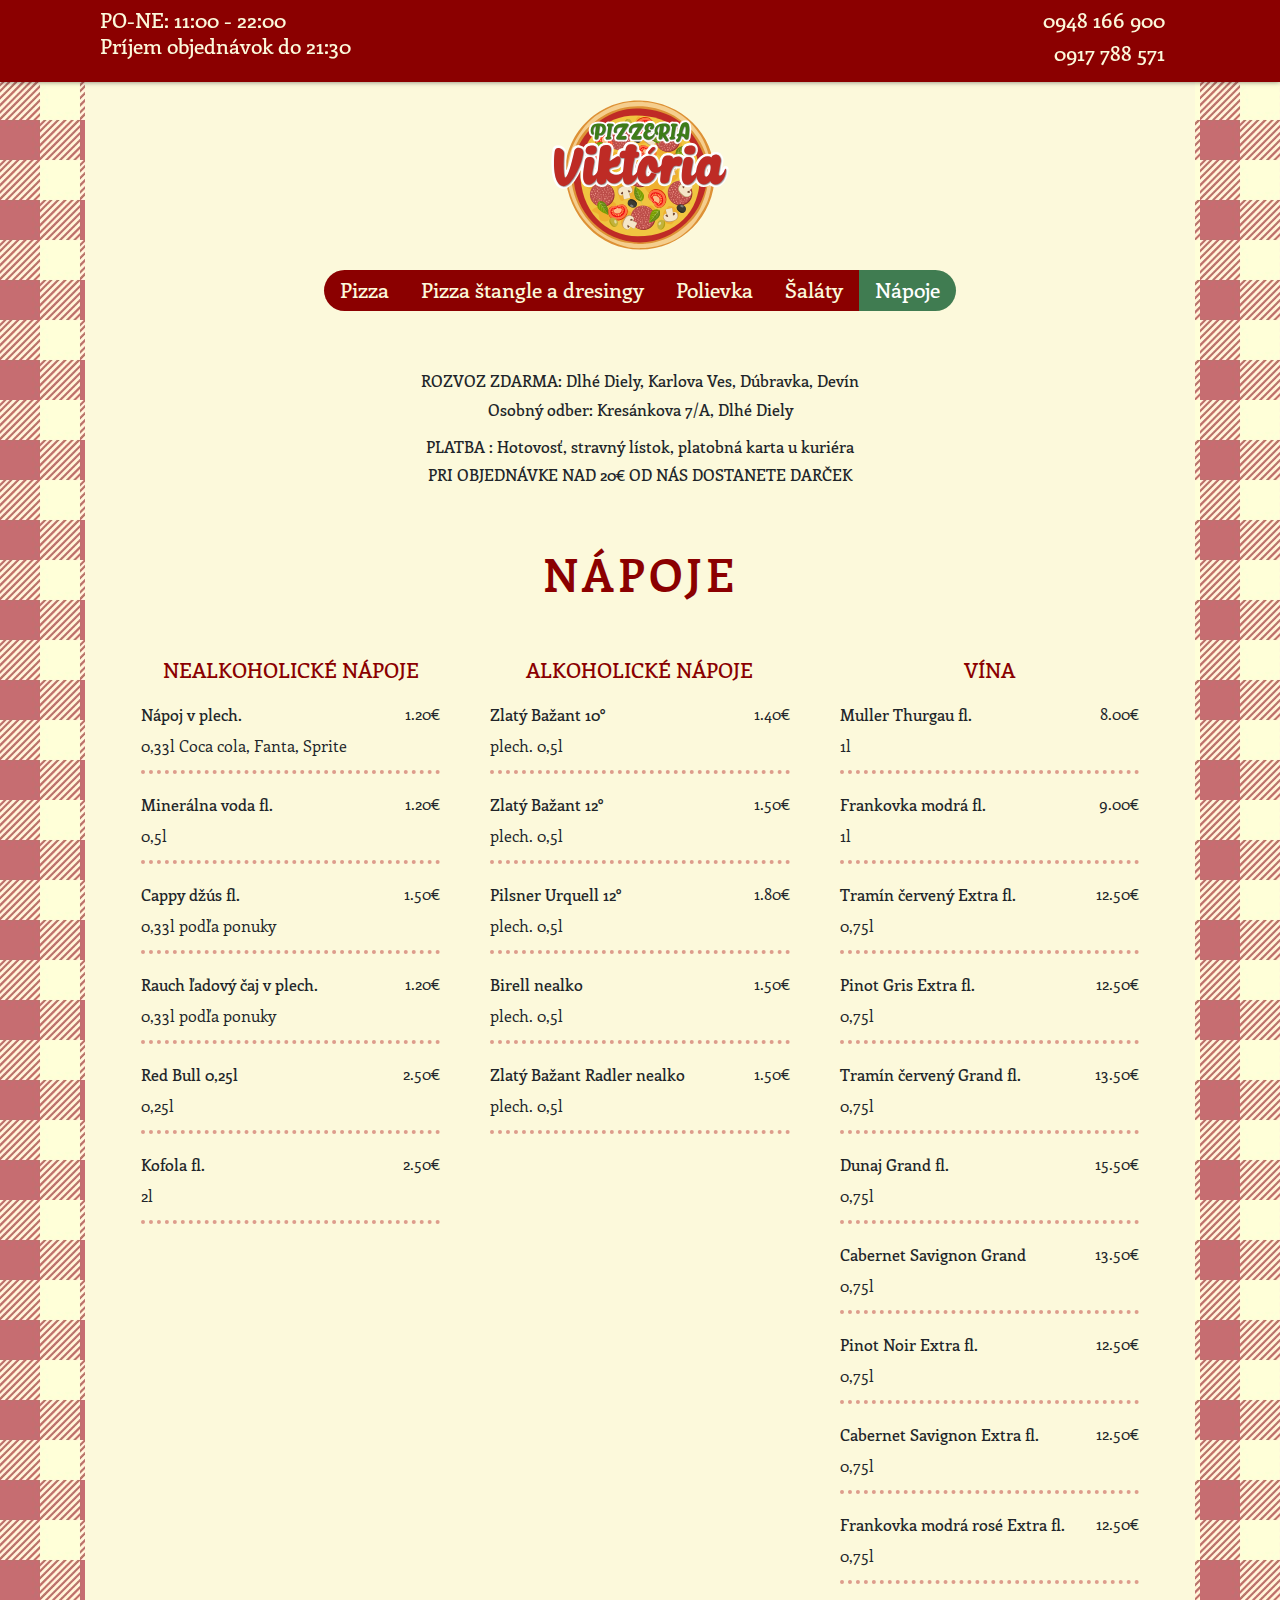
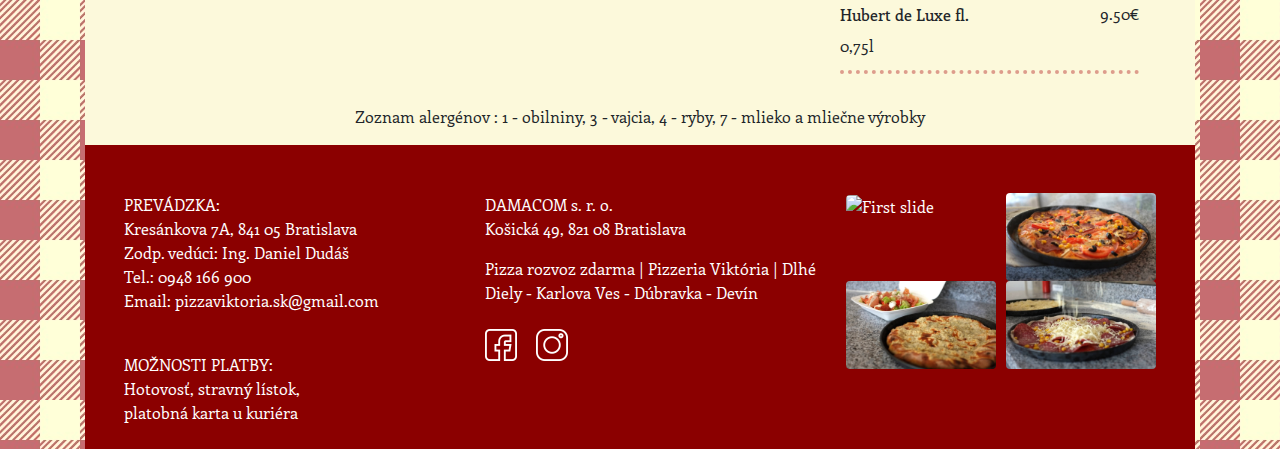
==== napoje.html @ b86b75fc "Uprava obsahu - mail 20.nov" ====
<!DOCTYPE html>
<html lang="sk">

<head>
    <!-- Google Tag Manager -->
    <script>(function (w, d, s, l, i) {
            w[l] = w[l] || []; w[l].push({
                'gtm.start':
                    new Date().getTime(), event: 'gtm.js'
            }); var f = d.getElementsByTagName(s)[0],
                j = d.createElement(s), dl = l != 'dataLayer' ? '&l=' + l : ''; j.async = true; j.src =
                    'https://www.googletagmanager.com/gtm.js?id=' + i + dl; f.parentNode.insertBefore(j, f);
        })(window, document, 'script', 'dataLayer', 'GTM-PQB642Q');</script>
    <!-- End Google Tag Manager -->
    <meta charset="utf-8">
    <meta name="viewport" content="width=device-width, initial-scale=1.0">
    <link rel="shortcut icon" href="img/logo.svg" type="image/png">
    <link rel="apple-touch-icon" href="img/logo.svg" type="image/png">
    <!--SEO-->
    <title>Pizza Viktória | Karlova Ves - donáška | Nápoje</title>
    <meta name="description"
        content="Nová pizzeria na Dlhých dieloch - ponúkame taliansku pizzu, pizza štangle, šaláty, polievky a nápoje na donáška zadarmo Dlhé diely, Karlova Ves, Dúbravka, Devín ">
    <link rel="canonical" href="https://www.pizzaviktoria.sk">
    <!--Meta og-->
    <meta property="og:title" content="Pizza Viktória | Karlova Ves - donáška | Pizza">
    <meta property="og:description"
        content="Nová pizzeria na Dlhých dieloch - ponúkame taliansku pizzu, pizza štangle, šaláty, polievky a nápoje na donáška zadarmo Dlhé diely, Karlova Ves, Dúbravka, Devín ">
    <meta property="og:url" content="https://www.pizzaviktoria.sk">
    <meta property="og:site_name" content="Pizzeria Viktoria">
    <meta property="og:type" content="website">
    <meta name="google-site-verification" content="74Tq7AH_2-wcPOFtsj3N2cmkaJnXQyKGH0ujTbYMblY">
    <!--Links-->
    <link rel="stylesheet" href="css/main.css">
    <link rel="stylesheet" href="css/custom.css">
    <link rel="stylesheet" href="css/grid.css">
    <link href="https://fonts.googleapis.com/css2?family=Enriqueta:wght@400;500;600;700&display=swap" rel="stylesheet">
</head>

<body>
    <!-- Google Tag Manager (noscript) -->
    <noscript><iframe src="https://www.googletagmanager.com/ns.html?id=GTM-PQB642Q" height="0" width="0"
            style="display:none;visibility:hidden"></iframe></noscript>
    <!-- End Google Tag Manager (noscript) -->
    <header class="navbar fixed-top navbar-expand-lg navbar-dark bg-primary">
        <div class="container-md">
            <div class="row w-100 justify-content-center">
                <div class="d-lg-none col-3 col-md-2">
                    <a class="" href="#">
                        <img src="img/logo.svg" width="70" height="70" alt="" loading="lazy">
                    </a>
                </div>
                <div class="pr-0 col-7 col-md-8 col-lg-12">
                    <div class="row">
                        <div class="col-12 col-lg-6">
                            <span class="navbar-txt h3 text-light">PO-NE: 11:00 - 22:00 <br>Príjem objednávok do
                                21:30</span>
                        </div>
                        <div class="col-12 col-lg-6">
                            <div class="row no-gutters">
                                <a href="tel:421948166900" class="navbar-txt text-light h3 ml-lg-auto">0948 166 900</a>
                                <div class="w-100 d-none d-lg-block"></div>
                                <span class="d-lg-none text-light">&nbsp;-&nbsp;</span>
                                <a href="tel:421917788571" class="navbar-txt text-light h3 ml-lg-auto">0917 788 571</a>
                            </div>
                        </div>
                    </div>
                </div>
                <div class="col-2 col-md-2">
                    <button class="navbar-dark navbar-toggler" type="button" data-toggle="collapse"
                        data-target="#navbarTogglerDemo02" aria-controls="navbarTogglerDemo02" aria-expanded="false"
                        aria-label="Toggle navigation">
                        <span class="navbar-toggler-icon"></span>
                    </button>
                </div>
                <div class="collapse navbar-lg-collapse" id="navbarTogglerDemo02">
                    <a class=" h2 nav-link" href="index.html">Pizza</a>
                    <a class=" h2 nav-link" href="pizza-stangle.html">Pizza štangle a dresingy</a>
                    <a class=" h2 nav-link" href="polievky.html">Polievka</a>
                    <a class=" h2 nav-link" href="salaty.html">Šaláty</a>
                    <a class=" h2 nav-link active" href="napoje.html">Nápoje</a>
                </div>
            </div>
        </div>
    </header>
    <!--<div id="btn-akcia" class="row fixed-top">
        <button type="button" class="btn btn-primary" onclick="$('.alert').show()">AKCIA - nápoj zdarma !!</button>
    </div>
    <div id="akcia" class="alert alert-dark alert-dismissible fade show fixed-top col-lg-4 mx-auto text-center"
        role="alert" style="display: none;">
        <h4 class="alert-heading">!!! AKCIA !!!</h4>
        <button type="button" class="close" data-hide="alert" aria-label="Close">
            <span aria-hidden="true">&times;</span>
        </button>
        <p>Objednaj si u nás v čase od 11:00 do 15:00 a získaj 0,33 l nápoj úplne z a d a r m o !!!</p>
        <hr>
        <p class="mb-0">1x pizza = 0,33 l nápoj zadarmo<br>
            1x šalát = 0,33 l nápoj zadarmo<br>
            1x polievka + 1x pizza štangle = 0,33 l nápoj zadarmo
        </p>
    </div>-->
    <div class="container-sm bg-light ">
        <div class="row justify-content-center d-none d-lg-block">
            <a href="index.html">
                <img src="img/logo.svg" width="190" class="rounded mx-auto d-block" alt="...">
            </a>
        </div>
        <nav>
            <div class="row justify-content-center d-none d-lg-block">
                <ul class="nav justify-content-center nav-pills">
                    <li class="nav-item">
                        <a class=" h3 nav-link rounded-left" href="index.html">Pizza</a>
                    </li>
                    <li class="nav-item">
                        <a class=" h3 nav-link rounded-0" href="pizza-stangle.html">Pizza štangle a dresingy</a>
                    </li>
                    <li class="nav-item">
                        <a class=" h3 nav-link rounded-0" href="polievky.html">Polievka</a>
                    </li>
                    <li class="nav-item">
                        <a class=" h3 nav-link rounded-0" href="salaty.html">Šaláty</a>
                    </li>
                    <li class="nav-item">
                        <a class=" h3 nav-link rounded-right active" href="napoje.html">Nápoje</a>
                    </li>
                </ul>
            </div>
        </nav>
        <div class="row justify-content-center pt-5">
            <div class="text-center">
                <p class="h6">
                    ROZVOZ ZDARMA: Dlhé Diely, Karlova Ves, Dúbravka, Devín </br> Osobný odber: Kresánkova 7/A, Dlhé
                    Diely
                </p>
                <p class="h6">PLATBA : Hotovosť, stravný lístok, platobná karta u kuriéra </br>PRI OBJEDNÁVKE NAD 20€ OD
                    NÁS DOSTANETE DARČEK</p>
            </div>
        </div>
        <div class="row justify-content-center pt-5">
            <h1 class="text-center text-dark text-uppercase">Nápoje</h1>
        </div>
        <div class="row mx-3">
            <div class="col-lg-4 mt-5">
                <h3 class="text-center text-dark text-uppercase">Nealkoholické nápoje</h3>
                <div id="gridNealko" class="align-content-around">
                    <!--parsovane data -->
                </div>
            </div>
            <div class="col-lg-4 mt-5">
                <h3 class="text-center text-dark text-uppercase">Alkoholické nápoje</h3>
                <div id="gridAlko" class="align-content-around">
                    <!--parsovane data -->
                </div>
            </div>
            <div class="col-lg-4 mt-5">
                <h3 class="text-center text-dark text-uppercase">Vína</h3>
                <div id="gridVino" class="align-content-around">
                    <!--parsovane data -->
                </div>
            </div>
        </div>
        <article class="row justify-content-center mt-4">
            <p class="text-center">Zoznam alergénov : 1 - obilniny, 3 - vajcia, 4 - ryby, 7 - mlieko a mliečne výrobky
            </p>
        </article>
        <footer>
            <div class="row bg-dark text-white p-4">
                <div class="col-sm-12 col-md-6 col-lg pt-4">
                    <address>
                        PREVÁDZKA:<br>
                        Kresánkova 7A, 841 05 Bratislava<br>
                        Zodp. vedúci: Ing. Daniel Dudáš<br>
                        <a href="tel:+421948166900">Tel.: 0948 166 900</a><br>
                        Email: pizzaviktoria.sk@gmail.com<br><br>
                    </address>
                    MOŽNOSTI PLATBY:<br>
                    Hotovosť, stravný lístok,<br>
                    platobná karta u kuriéra<br>
                </div>
                <div id="adresa" class="col-sm-12 col-md-6 col-lg pt-4">
                    <address>
                        DAMACOM s. r. o.<br>
                        Košická 49, 821 08 Bratislava
                    </address>
                    <div>Pizza rozvoz zdarma | Pizzeria Viktória | Dlhé Diely - Karlova Ves - Dúbravka - Devín</div>
                    <br>
                    <div>
                        <a class="socialicon"
                            href="https://www.facebook.com/Pizzeria-Vikt%C3%B3ria-Kres%C3%A1nkova-106504931044332"
                            target="_blank"><img src="img/facebook.png" alt="" width="32" height="32"
                                title="Facebook link"></a>
                        <a class="socialicon"
                            href="https://www.instagram.com/pizzeria_viktoria/"
                            target="_blank"><img src="img/instagram.png" alt="" width="32" height="32"
                                title="Instagram link"></a>
                    </div>
                </div>
                <div id="ft-gallery" class="col-sm-12 col-md-auto col-lg mt-md-4">
                    <div class="d-flex flex-row justify-content-between flex-wrap" id="gallery" data-toggle="modal"
                        data-target="#galleryModal">
                        <div class="">
                            <img class="ft-gallery rounded" src="img/Auta-rozvoz-1.jpg" alt="First slide"
                                data-target="#carouselContent" data-slide-to="0">
                        </div>
                        <div class="">
                            <img class="ft-gallery rounded" src="img/Galeria-Pizza-1.jpg" alt="First slide"
                                data-target="#carouselContent" data-slide-to="0">
                        </div>
                        <div class="">
                            <img class="ft-gallery rounded" src="img/Galeria-Salad-2.jpg" alt="First slide"
                                data-target="#carouselContent" data-slide-to="0">
                        </div>
                        <div class="">
                            <img class="ft-gallery rounded" src="img/Galeria-Pizza-3.jpg" alt="First slide"
                                data-target="#carouselContent" data-slide-to="0">
                        </div>
                    </div>
                </div>
        </footer>
    </div>

    <!-- Modal -->
    <div class="modal fade" id="galleryModal" tabindex="-1" role="dialog" aria-labelledby="exampleModalCenterTitle"
        aria-hidden="true">
        <div class="modal-dialog modal-dialog-centered modal-lg" role="document">
            <div class="modal-content">
                <div class="modal-header">
                    <h5 class="modal-title" id="exampleModalLongTitle">Galéria</h5>
                    <button type="button" class="close" data-dismiss="modal" aria-label="Close">
                        <span aria-hidden="true">&times;</span>
                    </button>
                </div>
                <div class="modal-body">
                    <!-- Modal content-->
                    <div id="carouselContent" class="carousel slide" data-ride="carousel">
                        <div id="galleryItems" class="carousel-inner">
                            <!--parsovanie obrazkov pre galeriu-->
                        </div>
                        <a class="carousel-control-prev" href="#carouselContent" role="button" data-slide="prev">
                            <span class="carousel-control-prev-icon" aria-hidden="true"></span>
                            <span class="sr-only">Previous</span>
                        </a>
                        <a class="carousel-control-next" href="#carouselContent" role="button" data-slide="next">
                            <span class="carousel-control-next-icon" aria-hidden="true"></span>
                            <span class="sr-only">Next</span>
                        </a>
                    </div>
                </div>
            </div>
        </div>
    </div>
    </div>
    </div>

    <!-- Optional JavaScript -->



    <!-- jQuery first, then Popper.js, then Bootstrap JS -->
    <script src="https://code.jquery.com/jquery-3.5.1.slim.min.js"
        integrity="sha384-DfXdz2htPH0lsSSs5nCTpuj/zy4C+OGpamoFVy38MVBnE+IbbVYUew+OrCXaRkfj"
        crossorigin="anonymous"></script>
    <script src="https://cdn.jsdelivr.net/npm/popper.js@1.16.0/dist/umd/popper.min.js"
        integrity="sha384-Q6E9RHvbIyZFJoft+2mJbHaEWldlvI9IOYy5n3zV9zzTtmI3UksdQRVvoxMfooAo"
        crossorigin="anonymous"></script>
    <script src="https://stackpath.bootstrapcdn.com/bootstrap/4.5.0/js/bootstrap.min.js"
        integrity="sha384-OgVRvuATP1z7JjHLkuOU7Xw704+h835Lr+6QL9UvYjZE3Ipu6Tp75j7Bh/kR0JKI"
        crossorigin="anonymous"></script>

    <script>
        const galleryData = [
            {
                "title": "Autá pizza rozvozcov",
                "popis": "Autá pre rozvoz pizze, šalátov a pizza štanglí v Devíne a Dúbravke",
                "name": "Auta-rozvoz-1.jpg",
                "poradie": 1
            },
            {
                "title": "2 autá našich rozvozcov",
                "popis": "Autá našich dvoch rozvozcov pre rozvoz pizze do 45 minút",
                "name": "Auta-rozvoz-2.jpg",
                "poradie": 2
            },
            {
                "title": "Pizza Salami priamo z pece",
                "popis": "Pizza pečená z kvalitných a čerstvých surovín na rozvoz v Karlovej Vsi a Devíne",
                "name": "Galeria-Pizza-1.jpg",
                "poradie": 3
            },
            {
                "title": "Pizza Salami pripravená na rozvoz",
                "popis": "Pizza Salami práve upečená a pripravená na rozvoz na Dlhé Diely a Devín",
                "name": "Galeria-Pizza-2.jpg",
                "poradie": 4
            },
            {
                "title": "Pizza Salami",
                "popis": "Príprava pizze na rozvoz v Devíne od Pizzeria Viktória",
                "name": "Galeria-Pizza-3.jpg",
                "poradie": 5
            },
            {
                "title": "Pizza Gazdovská na rozvoz",
                "popis": "pizza na rozvoz aj Dúbravka od Pizzeria Viktória",
                "name": "Galeria-Pizza-4.jpg",
                "poradie": 6
            },
            {
                "title": "Šalát De Luxe",
                "popis": "šalát a pizza Štangle na rozvoz Dlhé diely od Pizzeria Viktória",
                "name": "Galeria-Salad-1.jpg",
                "poradie": 7
            },
            {
                "title": "Šalát z čerstvých surovín a pizza štangle",
                "popis": "šalát a pizza štangle na rozvoz Dúbravka od Pizzeria Viktória",
                "name": "Galeria-Salad-2.jpg",
                "poradie": 8
            },
            {
                "title": "Šalát s proscuitom",
                "popis": "Šaláty a pizza na rozvoz na Dlhých dieloch",
                "name": "Galeria-Salad-3.jpg",
                "poradie": 9
            }, {
                "title": "Pizza Viktoria Vyklad",
                "popis": "Prezentacia značky Pizzeria Viktoria",
                "name": "Pizza Viktoria Vyklad.jpg",
                "poradie": 10
            }
        ];


        const menuData = [
            {
                "kategoria": "Nealkoholický nápoj",
                "title": "Nápoj v plech. ",
                "popis": "0,33l Coca cola, Fanta, Sprite",
                "alergen": "",
                "poradie": 70,
                "cena": "1.2",
                "euro": "1,20 €"
            },
            {
                "kategoria": "Nealkoholický nápoj",
                "title": "Minerálna voda fl.",
                "popis": "0,5l",
                "alergen": "",
                "poradie": 71,
                "cena": "1.2",
                "euro": "1,20 €"
            },
            {
                "kategoria": "Nealkoholický nápoj",
                "title": "Cappy džús fl.",
                "popis": "0,33l podľa ponuky",
                "alergen": "",
                "poradie": 72,
                "cena": "1.5",
                "euro": "1,50 €"
            },
            {
                "kategoria": "Nealkoholický nápoj",
                "title": "Rauch ľadový čaj v plech.",
                "popis": "0,33l podľa ponuky ",
                "alergen": "",
                "poradie": 73,
                "cena": "1.2",
                "euro": "1,20 €"
            },
            {
                "kategoria": "Nealkoholický nápoj",
                "title": "Red Bull 0,25l",
                "popis": " 0,25l",
                "alergen": "",
                "poradie": 74,
                "cena": "2.5",
                "euro": "2,50 €"
            },
            {
                "kategoria": "Nealkoholický nápoj",
                "title": "Kofola fl.",
                "popis": " 2l",
                "alergen": "",
                "poradie": 75,
                "cena": "2.5",
                "euro": "2,50 €"
            },
            {
                "kategoria": "Alkoholický nápoj",
                "title": "Zlatý Bažant 10°",
                "popis": " plech. 0,5l",
                "alergen": "",
                "poradie": 75,
                "cena": "1.4",
                "euro": "1,40 €"
            },
            {
                "kategoria": "Alkoholický nápoj",
                "title": "Zlatý Bažant 12°",
                "popis": " plech. 0,5l",
                "alergen": "",
                "poradie": 76,
                "cena": "1.5",
                "euro": "1,50 €"
            },
            {
                "kategoria": "Alkoholický nápoj",
                "title": "Pilsner Urquell 12°",
                "popis": " plech. 0,5l",
                "alergen": "",
                "poradie": 77,
                "cena": "1.8",
                "euro": "1,80 €"
            },
            {
                "kategoria": "Alkoholický nápoj",
                "title": "Birell nealko",
                "popis": " plech. 0,5l",
                "alergen": "",
                "poradie": 78,
                "cena": "1.5",
                "euro": "1,50 €"
            },
            {
                "kategoria": "Alkoholický nápoj",
                "title": "Zlatý Bažant Radler nealko",
                "popis": " plech. 0,5l",
                "alergen": "",
                "poradie": 79,
                "cena": "1.5",
                "euro": "1,50 €"
            },
            {
                "kategoria": "Víno",
                "title": "Muller Thurgau fl.",
                "popis": "1l",
                "alergen": "",
                "poradie": 80,
                "cena": "8.0",
                "euro": "8,00 €"
            },
            {
                "kategoria": "Víno",
                "title": "Frankovka modrá fl.",
                "popis": "1l",
                "alergen": "",
                "poradie": 81,
                "cena": "9.0",
                "euro": "9,00 €"
            },
            {
                "kategoria": "Víno",
                "title": "Tramín červený Extra fl.",
                "popis": "0,75l",
                "alergen": "",
                "poradie": 82,
                "cena": "12.5",
                "euro": "12,50 €"
            },
            {
                "kategoria": "Víno",
                "title": "Pinot Gris Extra fl.",
                "popis": "0,75l",
                "alergen": "",
                "poradie": 83,
                "cena": "12.5",
                "euro": "12,50 €"
            },
            {
                "kategoria": "Víno",
                "title": "Tramín červený Grand fl.",
                "popis": "0,75l",
                "alergen": "",
                "poradie": 84,
                "cena": "13.5",
                "euro": "13,50 €"
            },
            {
                "kategoria": "Víno",
                "title": "Dunaj Grand fl.",
                "popis": "0,75l",
                "alergen": "",
                "poradie": 85,
                "cena": "15.5",
                "euro": "15,50 €"
            },
            {
                "kategoria": "Víno",
                "title": "Cabernet Savignon Grand",
                "popis": "0,75l",
                "alergen": "",
                "poradie": 86,
                "cena": "13.5",
                "euro": "13,50 €"
            },
            {
                "kategoria": "Víno",
                "title": "Pinot Noir Extra fl.",
                "popis": "0,75l",
                "alergen": "",
                "poradie": 87,
                "cena": "12.5",
                "euro": "12,50 €"
            },
            {
                "kategoria": "Víno",
                "title": "Cabernet Savignon Extra fl.",
                "popis": "0,75l",
                "alergen": "",
                "poradie": 88,
                "cena": "12.5",
                "euro": "12,50 €"
            },
            {
                "kategoria": "Víno",
                "title": "Frankovka modrá rosé Extra fl.",
                "popis": "0,75l",
                "alergen": "",
                "poradie": 89,
                "cena": "12.5",
                "euro": "12,50 €"
            },
            {
                "kategoria": "Víno",
                "title": "Hubert de Luxe fl.",
                "popis": "0,75l",
                "alergen": "",
                "poradie": 90,
                "cena": "9.5",
                "euro": "9,50 €"
            }];

        function menuTemplate2(menuitem) {
            let menutype = menuitem.kategoria;
            if (menutype == 'Nealkoholický nápoj') {
                return `
                    <div class="grid-item-napoj" data-order="${menuitem.poradie}">
                            <div class="product-menu text-body">
                                <div class="product-menu-top">
                                    <div class="product-menu-title">
                                        <h3 class="h6">${menuitem.title}</h3>
                                    </div>
                                    <div class="product-menu-price">
                                        <p>${menuitem.cena}0€</p>
                                    </div>
                                </div>
                                <p class="product-menu-ingredience">${menuitem.popis}</p>
                                <div class="hr-dot">
                                    <div class="hr-top"></div>
                                    <div class="hr-custom-2"></div>
                                </div>
                            </div>
                            </div>
                        </div>
                `
            } else {
                return ''
            }
        }

        function menuTemplate2a(menuitem) {
            let menutype = menuitem.kategoria;
            if (menutype == 'Alkoholický nápoj') {
                return `
                    <div class="grid-item-napoj" data-order="${menuitem.poradie}">
                            <div class="product-menu text-body">
                                <div class="product-menu-top">
                                    <div class="product-menu-title">
                                        <h3 class="h6">${menuitem.title}</h3>
                                    </div>
                                    <div class="product-menu-price">
                                        <p>${menuitem.cena}0€</p>
                                    </div>
                                </div>
                                <p class="product-menu-ingredience">${menuitem.popis}</p>
                                <div class="hr-dot">
                                    <div class="hr-top"></div>
                                    <div class="hr-custom-2"></div>
                                </div>
                            </div>
                            </div>
                        </div>
                `
            } else {
                return ''
            }
        }

        function menuTemplate2b(menuitem) {
            let menutype = menuitem.kategoria;
            if (menutype == 'Víno') {
                return `
                    <div class="grid-item-napoj" data-order="${menuitem.poradie}">
                            <div class="product-menu text-body">
                                <div class="product-menu-top">
                                    <div class="product-menu-title">
                                        <h3 class="h6">${menuitem.title}</h3>
                                    </div>
                                    <div class="product-menu-price">
                                        <p>${menuitem.cena}0€</p>
                                    </div>
                                </div>
                                <p class="product-menu-ingredience">${menuitem.popis}</p>
                                <div class="hr-dot">
                                    <div class="hr-top"></div>
                                    <div class="hr-custom-2"></div>
                                </div>
                            </div>
                            </div>
                        </div>
                `
            } else {
                return ''
            }
        }

        function menuTemplate3(galleryitem) {
            let itemposition = galleryitem.poradie;
            if (itemposition == 1) {
                return `
            <div class="carousel-item active">
            <img class="d-block w-100" src="img/${galleryitem.name}" alt="${galleryitem.title}">
            </div>
                `
            }
            else {
                return `
            <div class="carousel-item">
            <img class="d-block w-100" src="img/${galleryitem.name}" alt="${galleryitem.title}">
            </div>
                `
            }
        }

        document.getElementById("gridNealko").innerHTML = `
        ${menuData.map(menuTemplate2).join('')}
        `
        document.getElementById("gridAlko").innerHTML = `
        ${menuData.map(menuTemplate2a).join('')}
        `
        document.getElementById("gridVino").innerHTML = `
        ${menuData.map(menuTemplate2b).join('')}
        `
        document.getElementById("galleryItems").innerHTML = `
        ${galleryData.map(menuTemplate3).join('')}
        `
    </script>

    <script>
        $(function () {
            $("[data-hide]").on("click", function () {
                $("." + $(this).attr("data-hide")).hide();

            });

        });
    </script>


</body>

</html>
---- css/custom.css ----
/* Variables */
:root {
    --dark-col: #8B0000;
    --light-col: #FCF9DB;
    --active-col: #407C51;
    --hoover-col: #BA3030;
    --dark-text: #000000;
    --light-text: #FCF9DB;
}

/* Main */
body {
background-image: url("../img/bg-img.jpg");
background-color:rgba(252, 249, 219, 1);
padding-top: 80px;
}

h1 {
    font-weight: 600;
    letter-spacing: 4px;
}

.h6 {
    line-height: 1.8;
    }


/* Nav */
.nav-link {
    background-color: var(--dark-col);
    color: var(--light-text);
}

.nav-pills .nav-link {
    border-radius: initial;
}

.nav-pills .nav-link.active, .nav-pills .show>.nav-link {
    background-color: var(--active-col);
}

a:hover {
    background-color: var(--hoover-col);
    color: var(--light-text);
}

.rounded-left {
    border-top-left-radius: 1.5rem!important;
    border-bottom-left-radius: 1.5rem!important;
}

.rounded-right {
    border-top-right-radius: 1.5rem!important;
    border-bottom-right-radius: 1.5rem!important;
}

.navbar {
    background-color: rgba(139, 0, 0, 1);
    border-top: 0px solid rgba(0, 0, 0, 1);
    border-bottom: 0px solid rgba(0, 0, 0, 1);
    box-shadow: 0px 0px 5px 0px rgba(0, 0, 0, 0.5)
}

a.h2.nav-link.active{
    background-color: var(--active-col);
}

.navbar-dark .navbar-toggler-icon {
    background-image: url("data:image/svg+xml,%3csvg xmlns='http://www.w3.org/2000/svg' width='30' height='30' viewBox='0 0 30 30'%3e%3cpath stroke='rgba%28255, 255, 255, 0.8%29' stroke-linecap='round' stroke-miterlimit='10' stroke-width='2' d='M4 7h22M4 15h22M4 23h22'/%3e%3c/svg%3e");
}


/* Menu item */

.product-menu-top {
    display: flex;
    justify-content: space-between;
    align-items: flex-end;
}

.product-menu.text-body {
    line-height: 1rem;
}

/*.product-menu-price {
    font-family: 'Source Serif Pro', serif;
    font-weight: 600;
    font-size: 1.4rem;
}*/

.product-menu-ingredience {
    font-size: 1rem;
}

.hr {
    height: 8px;
}

.hr-custom {
    width: 100%;
    height: 8px;
    background-image: linear-gradient(45deg, transparent 8px, rgba(139, 0, 0, 0.49) 8px), linear-gradient(-45deg, transparent 8px, rgba(139, 0, 0, 0.49) 8px);
    background-size: 8px 8px;
    background-repeat: repeat-x;
    background-position: 50% 50%;
}

.hr-top {
    width: 100%;
    height: 50%;
    background-color: rgba(139, 0, 0, 0.49);
}


.hr-custom-2 {
box-sizing: border-box;
border-top: 4px dotted rgba(186, 48, 48, 0.46);
}


/* Others*/

a[href^=tel] {
    text-decoration:inherit;
    color: inherit;
    }

.socialicon {
    margin-right: 15px;
}

/* Gallery*/
#ft-gallery {
    max-width: 340px;
}

img.ft-gallery {
    width: 150px;
}

.alert-dismissible .close {
    color: white;
}

/*.text-poradie {
    font-family: 'Source Serif Pro', serif;
    font-weight: 600;
    font-size: 1.4rem;
}

.img-fluid {
    max-width: 25%;
}
*/
---- css/grid.css ----
/* ---- max vyska bloku s polozkami menu ---- */

#grid1 {
    height: 100%;
  }

#grid2 {
    height: 1240px;
}

#gridStangle {
  height: 440px;
}

#gridPolievka {
  height: 210px;
}

#gridSalaty {
  height: 440px;
}

/* ---- element-item ---- */

  .grid-item {
    position: relative;
    float: left;
    width: 100%;
    height: 110px;
    margin: 5px;
    padding: 10px;
    color: white;
    font-size: 20px;
  }

  .second-grid-item {
    width: 45%;
    height: 75px;
  }

  .grid-item-napoj {
    height: 90px;
    padding: 10px 10px;
}


/* Media queries*/

@media screen and (max-width: 1115px) {
  .navbar-txt {
    font-size: 15px;
  }
}

@media screen and (min-width: 768px) {
  #grid1 {
    height: 1480px;
  }
  .grid-item {
    width: 50%;
  }
}

@media screen and (min-width: 540px) {
.second-grid-item {
  width: 30%;
  }
  #grid2 {
    height: 835px;
  }
}

@media screen and (max-width: 540px) {
  #gridStangle {
    height: 680px;
  }
  #gridSalaty {
    height: 570px;
  }
  #adresa #ft-gallery {
    margin-top: 1.5rem !important;
  }
  #ft-gallery {
    margin-top: 1.5rem !important;
  }
  .nav {
    padding-top: 80px;
  }
  .navbar-txt {
    font-size: 12px;
  } 
}

@media screen and (max-width: 1000px) {
  img.ft-gallery {
    width: 120px;
  }
}

/*.second-grid {
    border: 1px solid red;
    width: 960px;
    height: 1000px;
}

  /* clear fix
  .grid:after {
    content: '';
    display: block;
    clear: both;
  }
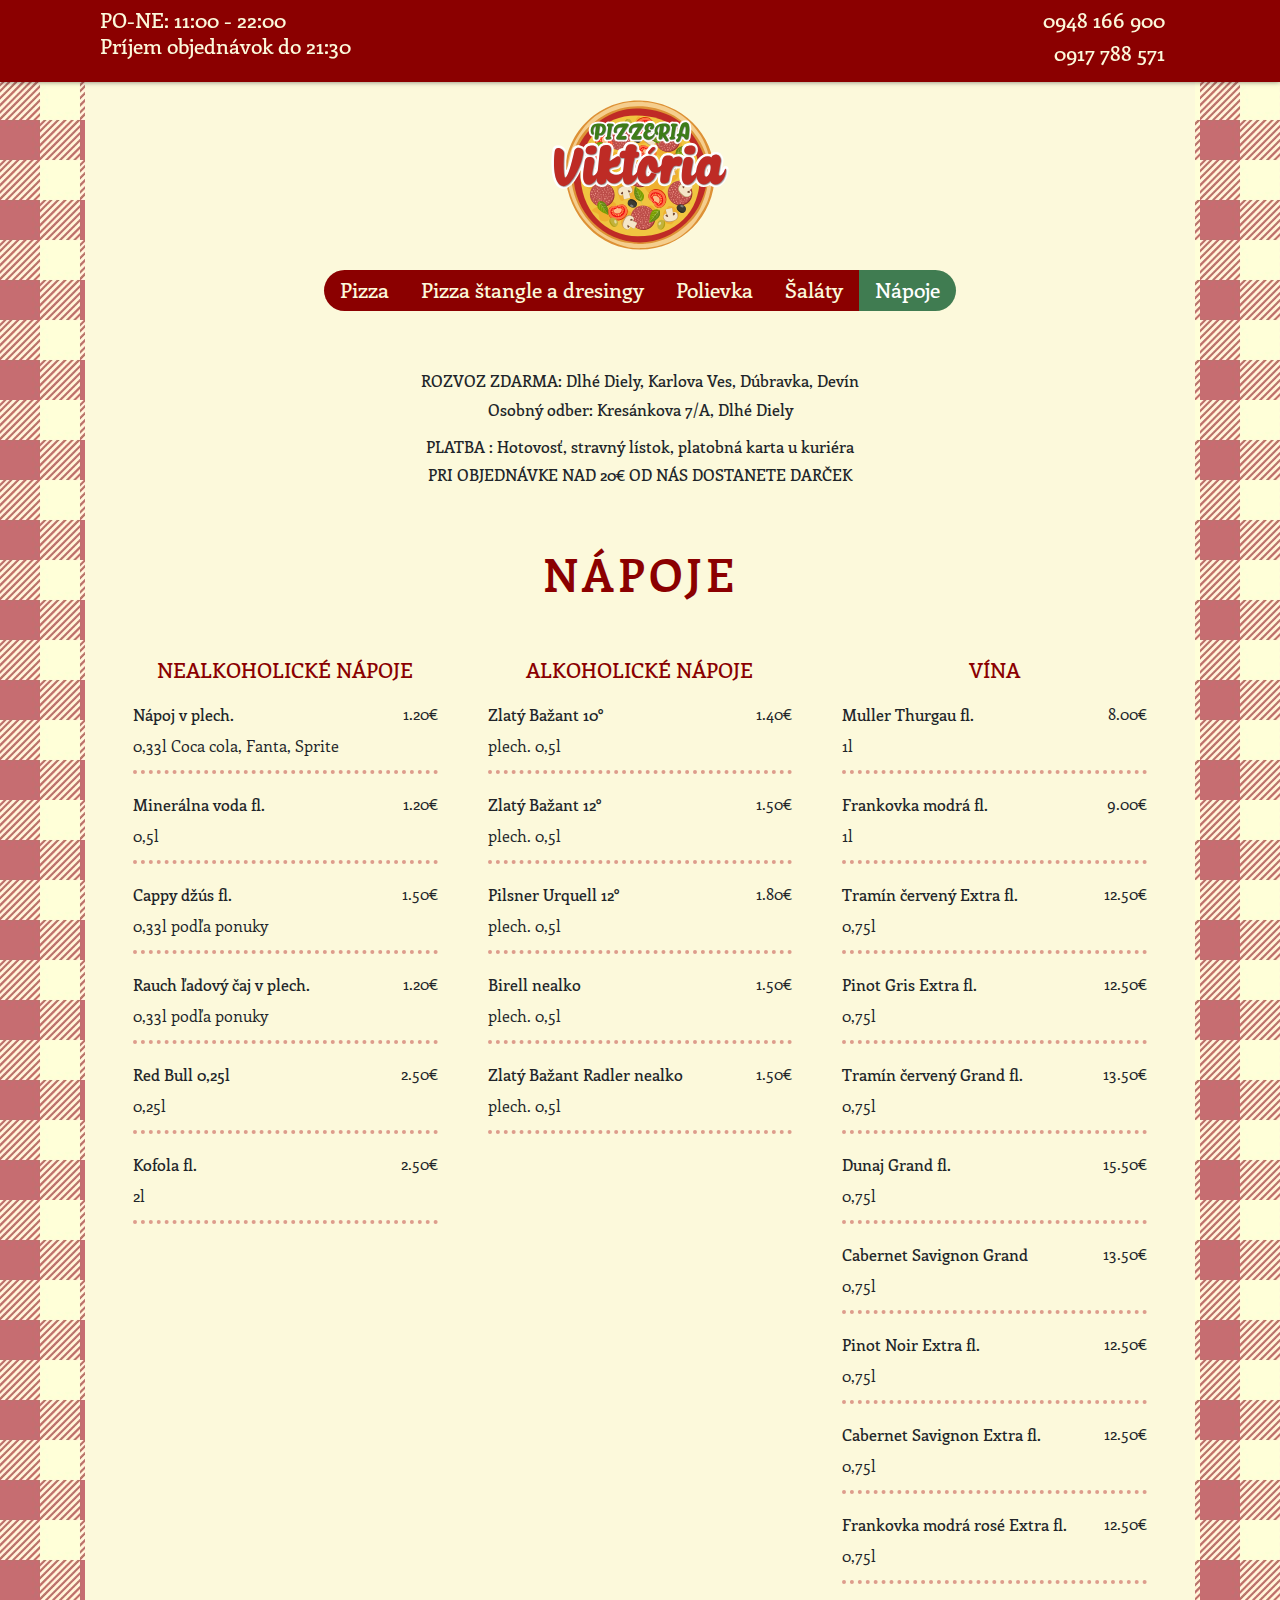
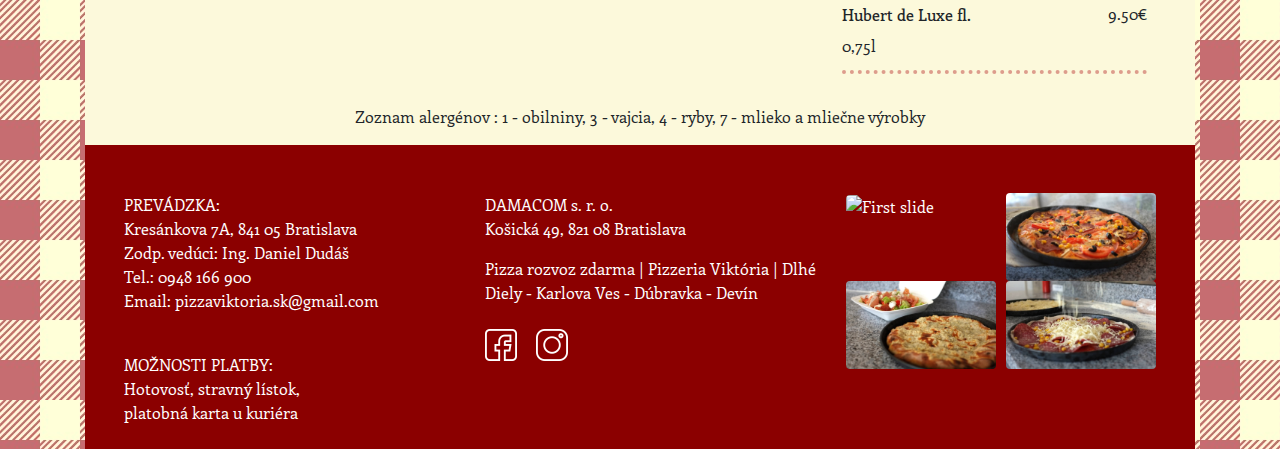
==== commit 72201916: "drobna uprava - vacsia sirka alk nap na mobile" ====
--- a/napoje.html
+++ b/napoje.html
@@ -138,7 +138,7 @@
         <div class="row justify-content-center pt-5">
             <h1 class="text-center text-dark text-uppercase">Nápoje</h1>
         </div>
-        <div class="row mx-3">
+        <div class="row mx-2">
             <div class="col-lg-4 mt-5">
                 <h3 class="text-center text-dark text-uppercase">Nealkoholické nápoje</h3>
                 <div id="gridNealko" class="align-content-around">
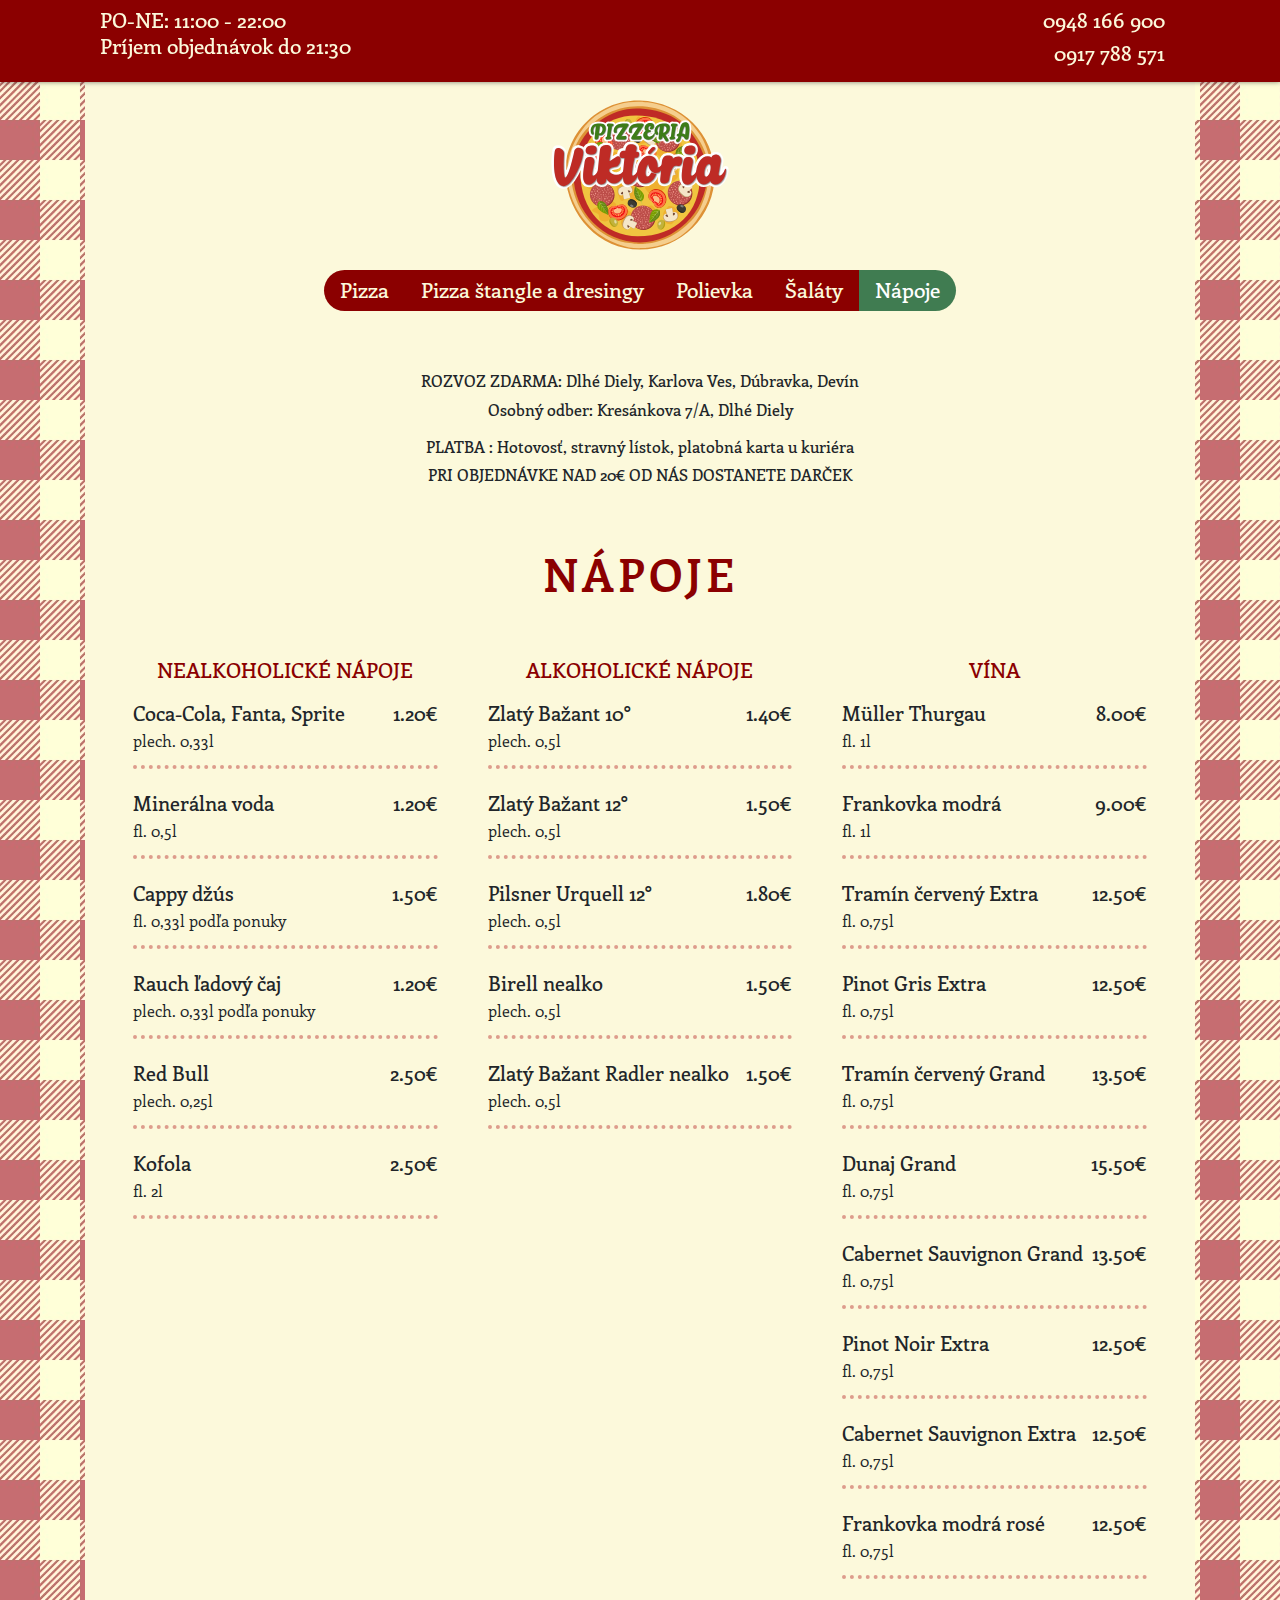
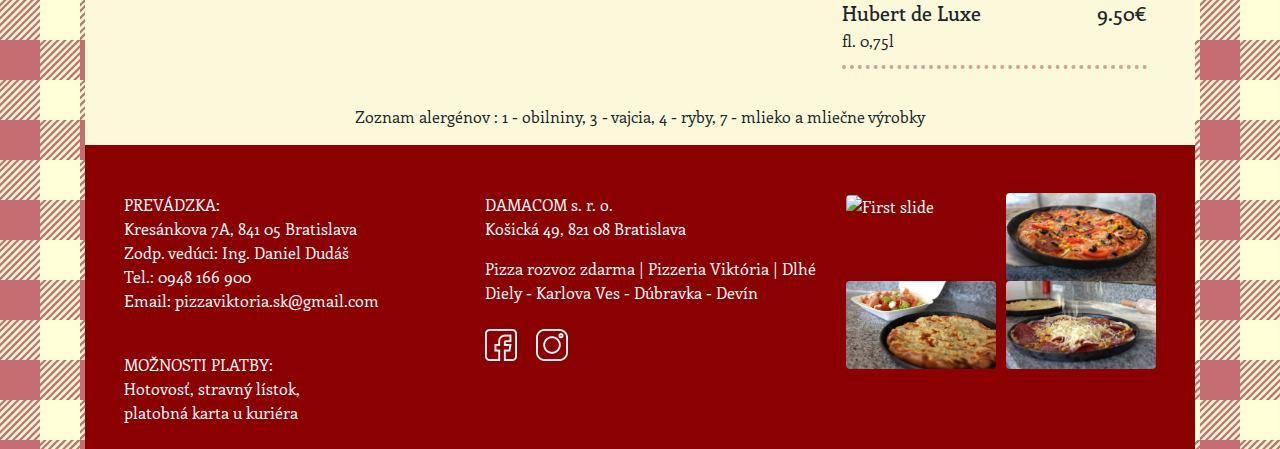
==== commit 3ce63cbd: "Uprava vin, zmena velkosti fontu" ====
--- a/napoje.html
+++ b/napoje.html
@@ -333,8 +333,8 @@
         const menuData = [
             {
                 "kategoria": "Nealkoholický nápoj",
-                "title": "Nápoj v plech. ",
-                "popis": "0,33l Coca cola, Fanta, Sprite",
+                "title": "Coca-Cola, Fanta, Sprite",
+                "popis": "plech. 0,33l",
                 "alergen": "",
                 "poradie": 70,
                 "cena": "1.2",
@@ -342,8 +342,8 @@
             },
             {
                 "kategoria": "Nealkoholický nápoj",
-                "title": "Minerálna voda fl.",
-                "popis": "0,5l",
+                "title": "Minerálna voda",
+                "popis": "fl. 0,5l",
                 "alergen": "",
                 "poradie": 71,
                 "cena": "1.2",
@@ -351,8 +351,8 @@
             },
             {
                 "kategoria": "Nealkoholický nápoj",
-                "title": "Cappy džús fl.",
-                "popis": "0,33l podľa ponuky",
+                "title": "Cappy džús",
+                "popis": "fl. 0,33l podľa ponuky",
                 "alergen": "",
                 "poradie": 72,
                 "cena": "1.5",
@@ -360,8 +360,8 @@
             },
             {
                 "kategoria": "Nealkoholický nápoj",
-                "title": "Rauch ľadový čaj v plech.",
-                "popis": "0,33l podľa ponuky ",
+                "title": "Rauch ľadový čaj",
+                "popis": "plech. 0,33l podľa ponuky ",
                 "alergen": "",
                 "poradie": 73,
                 "cena": "1.2",
@@ -369,8 +369,8 @@
             },
             {
                 "kategoria": "Nealkoholický nápoj",
-                "title": "Red Bull 0,25l",
-                "popis": " 0,25l",
+                "title": "Red Bull",
+                "popis": "plech. 0,25l",
                 "alergen": "",
                 "poradie": 74,
                 "cena": "2.5",
@@ -378,8 +378,8 @@
             },
             {
                 "kategoria": "Nealkoholický nápoj",
-                "title": "Kofola fl.",
-                "popis": " 2l",
+                "title": "Kofola",
+                "popis": "fl. 2l",
                 "alergen": "",
                 "poradie": 75,
                 "cena": "2.5",
@@ -432,8 +432,8 @@
             },
             {
                 "kategoria": "Víno",
-                "title": "Muller Thurgau fl.",
-                "popis": "1l",
+                "title": "Müller Thurgau",
+                "popis": "fl. 1l",
                 "alergen": "",
                 "poradie": 80,
                 "cena": "8.0",
@@ -441,8 +441,8 @@
             },
             {
                 "kategoria": "Víno",
-                "title": "Frankovka modrá fl.",
-                "popis": "1l",
+                "title": "Frankovka modrá",
+                "popis": "fl. 1l",
                 "alergen": "",
                 "poradie": 81,
                 "cena": "9.0",
@@ -450,8 +450,8 @@
             },
             {
                 "kategoria": "Víno",
-                "title": "Tramín červený Extra fl.",
-                "popis": "0,75l",
+                "title": "Tramín červený Extra",
+                "popis": "fl. 0,75l",
                 "alergen": "",
                 "poradie": 82,
                 "cena": "12.5",
@@ -459,8 +459,8 @@
             },
             {
                 "kategoria": "Víno",
-                "title": "Pinot Gris Extra fl.",
-                "popis": "0,75l",
+                "title": "Pinot Gris Extra",
+                "popis": "fl. 0,75l",
                 "alergen": "",
                 "poradie": 83,
                 "cena": "12.5",
@@ -468,8 +468,8 @@
             },
             {
                 "kategoria": "Víno",
-                "title": "Tramín červený Grand fl.",
-                "popis": "0,75l",
+                "title": "Tramín červený Grand",
+                "popis": "fl. 0,75l",
                 "alergen": "",
                 "poradie": 84,
                 "cena": "13.5",
@@ -477,8 +477,8 @@
             },
             {
                 "kategoria": "Víno",
-                "title": "Dunaj Grand fl.",
-                "popis": "0,75l",
+                "title": "Dunaj Grand",
+                "popis": "fl. 0,75l",
                 "alergen": "",
                 "poradie": 85,
                 "cena": "15.5",
@@ -486,8 +486,8 @@
             },
             {
                 "kategoria": "Víno",
-                "title": "Cabernet Savignon Grand",
-                "popis": "0,75l",
+                "title": "Cabernet Sauvignon Grand",
+                "popis": "fl. 0,75l",
                 "alergen": "",
                 "poradie": 86,
                 "cena": "13.5",
@@ -495,8 +495,8 @@
             },
             {
                 "kategoria": "Víno",
-                "title": "Pinot Noir Extra fl.",
-                "popis": "0,75l",
+                "title": "Pinot Noir Extra",
+                "popis": "fl. 0,75l",
                 "alergen": "",
                 "poradie": 87,
                 "cena": "12.5",
@@ -504,8 +504,8 @@
             },
             {
                 "kategoria": "Víno",
-                "title": "Cabernet Savignon Extra fl.",
-                "popis": "0,75l",
+                "title": "Cabernet Sauvignon Extra",
+                "popis": "fl. 0,75l",
                 "alergen": "",
                 "poradie": 88,
                 "cena": "12.5",
@@ -513,8 +513,8 @@
             },
             {
                 "kategoria": "Víno",
-                "title": "Frankovka modrá rosé Extra fl.",
-                "popis": "0,75l",
+                "title": "Frankovka modrá rosé",
+                "popis": "fl. 0,75l",
                 "alergen": "",
                 "poradie": 89,
                 "cena": "12.5",
@@ -522,8 +522,8 @@
             },
             {
                 "kategoria": "Víno",
-                "title": "Hubert de Luxe fl.",
-                "popis": "0,75l",
+                "title": "Hubert de Luxe",
+                "popis": "fl. 0,75l",
                 "alergen": "",
                 "poradie": 90,
                 "cena": "9.5",
@@ -538,10 +538,10 @@
                             <div class="product-menu text-body">
                                 <div class="product-menu-top">
                                     <div class="product-menu-title">
-                                        <h3 class="h6">${menuitem.title}</h3>
+                                        <h3 class="h5">${menuitem.title}</h3>
                                     </div>
                                     <div class="product-menu-price">
-                                        <p>${menuitem.cena}0€</p>
+                                        <p class="h5">${menuitem.cena}0€</p>
                                     </div>
                                 </div>
                                 <p class="product-menu-ingredience">${menuitem.popis}</p>
@@ -566,10 +566,10 @@
                             <div class="product-menu text-body">
                                 <div class="product-menu-top">
                                     <div class="product-menu-title">
-                                        <h3 class="h6">${menuitem.title}</h3>
+                                        <h3 class="h5">${menuitem.title}</h3>
                                     </div>
                                     <div class="product-menu-price">
-                                        <p>${menuitem.cena}0€</p>
+                                        <p class="h5">${menuitem.cena}0€</p>
                                     </div>
                                 </div>
                                 <p class="product-menu-ingredience">${menuitem.popis}</p>
@@ -594,10 +594,10 @@
                             <div class="product-menu text-body">
                                 <div class="product-menu-top">
                                     <div class="product-menu-title">
-                                        <h3 class="h6">${menuitem.title}</h3>
+                                        <h3 class="h5">${menuitem.title}</h3>
                                     </div>
                                     <div class="product-menu-price">
-                                        <p>${menuitem.cena}0€</p>
+                                        <p class="h5">${menuitem.cena}0€</p>
                                     </div>
                                 </div>
                                 <p class="product-menu-ingredience">${menuitem.popis}</p>
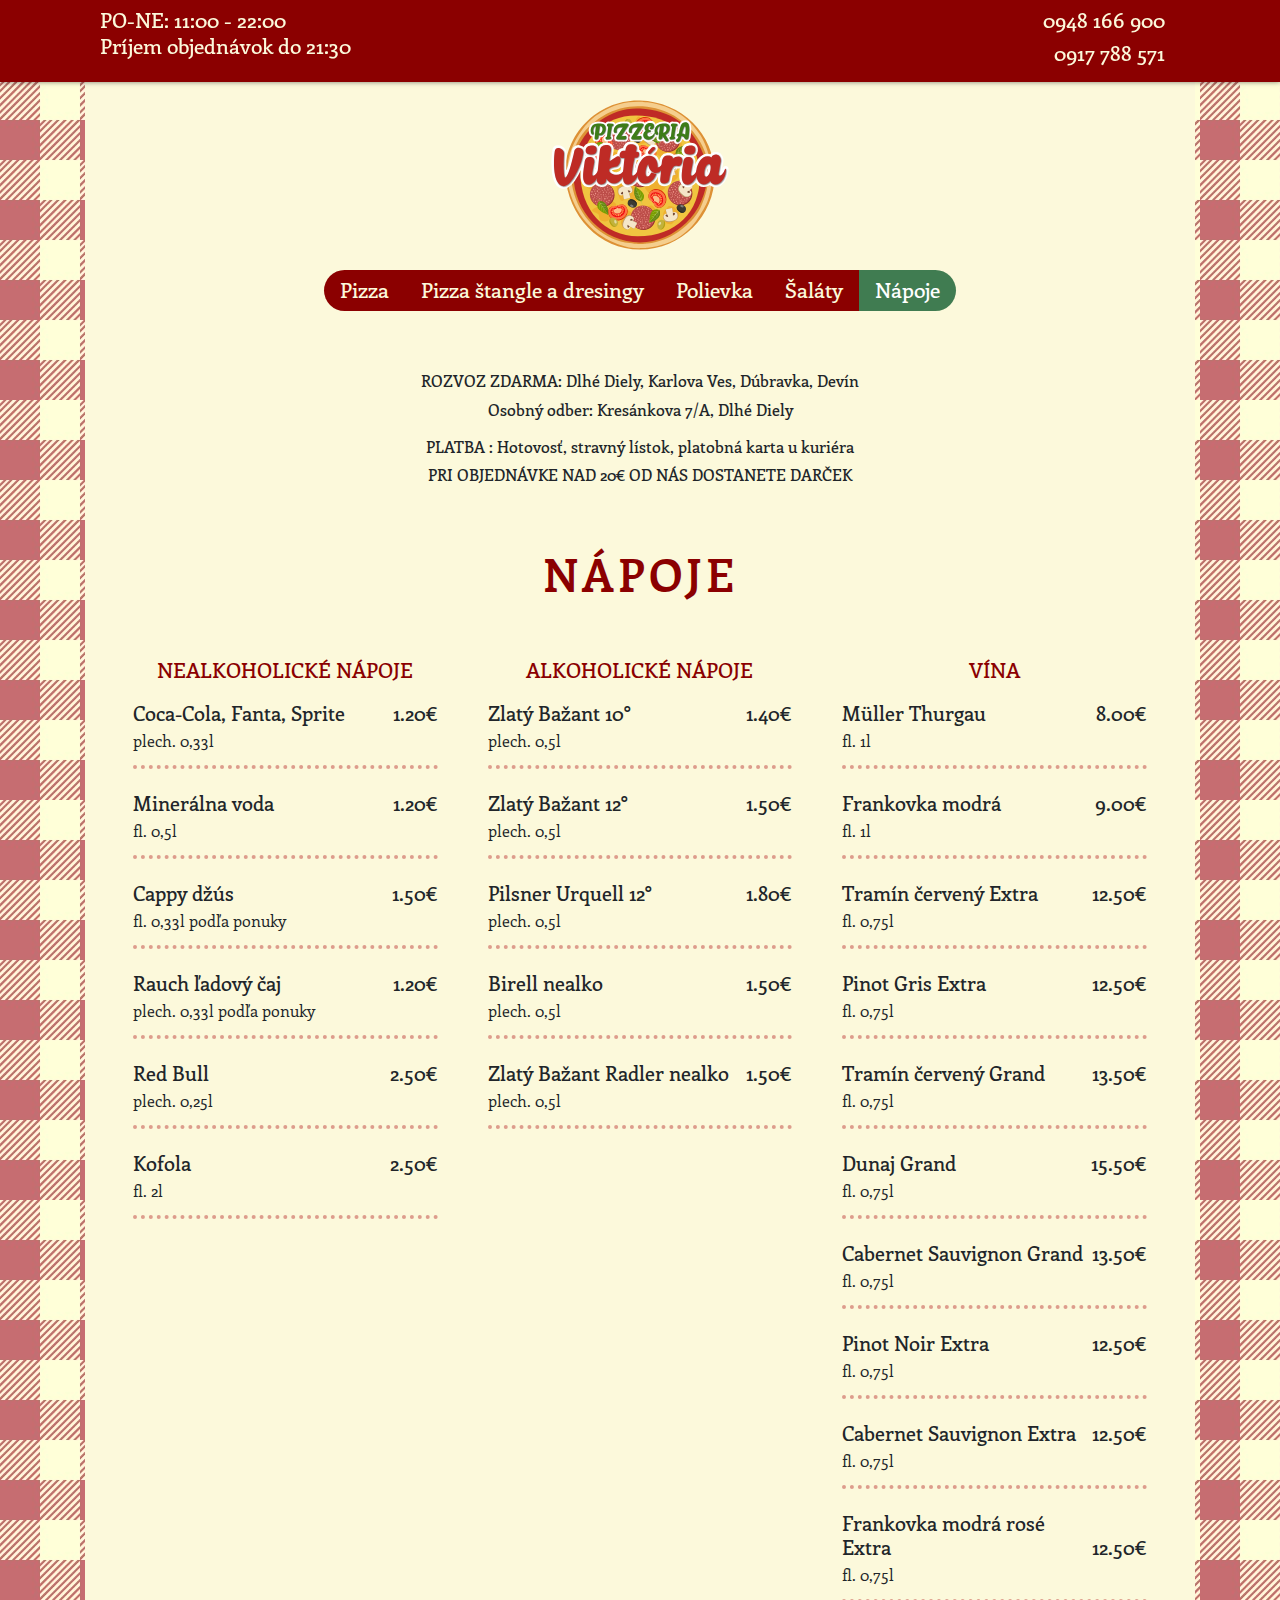
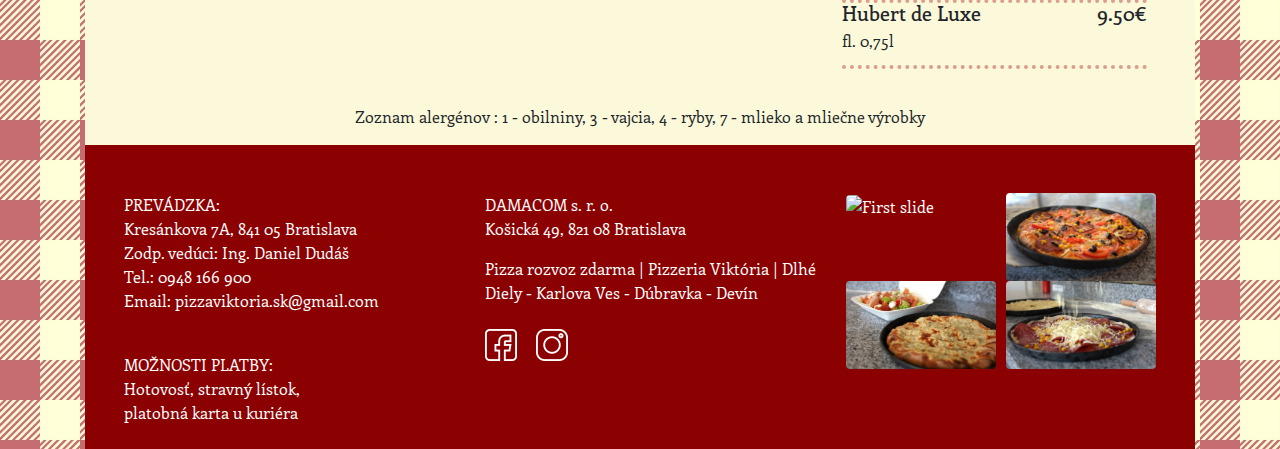
==== commit 2da9f386: "Add link na objednavka" ====
--- a/napoje.html
+++ b/napoje.html
@@ -513,7 +513,7 @@
             },
             {
                 "kategoria": "Víno",
-                "title": "Frankovka modrá rosé",
+                "title": "Frankovka modrá rosé Extra",
                 "popis": "fl. 0,75l",
                 "alergen": "",
                 "poradie": 89,
--- a/css/custom.css
+++ b/css/custom.css
@@ -69,6 +69,94 @@
     background-image: url("data:image/svg+xml,%3csvg xmlns='http://www.w3.org/2000/svg' width='30' height='30' viewBox='0 0 30 30'%3e%3cpath stroke='rgba%28255, 255, 255, 0.8%29' stroke-linecap='round' stroke-miterlimit='10' stroke-width='2' d='M4 7h22M4 15h22M4 23h22'/%3e%3c/svg%3e");
 }
 
+/* Header */
+
+.heartbeat {
+	-webkit-animation: heartbeat 1.5s ease-in-out 2 both;
+	        animation: heartbeat 1.5s ease-in-out 2 both;
+}
+
+/* ----------------------------------------------
+ * Generated by Animista on 2020-12-1 10:49:50
+ * Licensed under FreeBSD License.
+ * See http://animista.net/license for more info. 
+ * w: http://animista.net, t: @cssanimista
+ * ---------------------------------------------- */
+
+/**
+ * ----------------------------------------
+ * animation heartbeat
+ * ----------------------------------------
+ */
+ @-webkit-keyframes heartbeat {
+    from {
+      -webkit-transform: scale(1);
+              transform: scale(1);
+      -webkit-transform-origin: center center;
+              transform-origin: center center;
+      -webkit-animation-timing-function: ease-out;
+              animation-timing-function: ease-out;
+    }
+    10% {
+      -webkit-transform: scale(0.91);
+              transform: scale(0.91);
+      -webkit-animation-timing-function: ease-in;
+              animation-timing-function: ease-in;
+    }
+    17% {
+      -webkit-transform: scale(0.98);
+              transform: scale(0.98);
+      -webkit-animation-timing-function: ease-out;
+              animation-timing-function: ease-out;
+    }
+    33% {
+      -webkit-transform: scale(0.87);
+              transform: scale(0.87);
+      -webkit-animation-timing-function: ease-in;
+              animation-timing-function: ease-in;
+    }
+    45% {
+      -webkit-transform: scale(1);
+              transform: scale(1);
+      -webkit-animation-timing-function: ease-out;
+              animation-timing-function: ease-out;
+    }
+  }
+  @keyframes heartbeat {
+    from {
+      -webkit-transform: scale(1);
+              transform: scale(1);
+      -webkit-transform-origin: center center;
+              transform-origin: center center;
+      -webkit-animation-timing-function: ease-out;
+              animation-timing-function: ease-out;
+    }
+    10% {
+      -webkit-transform: scale(0.91);
+              transform: scale(0.91);
+      -webkit-animation-timing-function: ease-in;
+              animation-timing-function: ease-in;
+    }
+    17% {
+      -webkit-transform: scale(0.98);
+              transform: scale(0.98);
+      -webkit-animation-timing-function: ease-out;
+              animation-timing-function: ease-out;
+    }
+    33% {
+      -webkit-transform: scale(0.87);
+              transform: scale(0.87);
+      -webkit-animation-timing-function: ease-in;
+              animation-timing-function: ease-in;
+    }
+    45% {
+      -webkit-transform: scale(1);
+              transform: scale(1);
+      -webkit-animation-timing-function: ease-out;
+              animation-timing-function: ease-out;
+    }
+  }
+  
 
 /* Menu item */
 
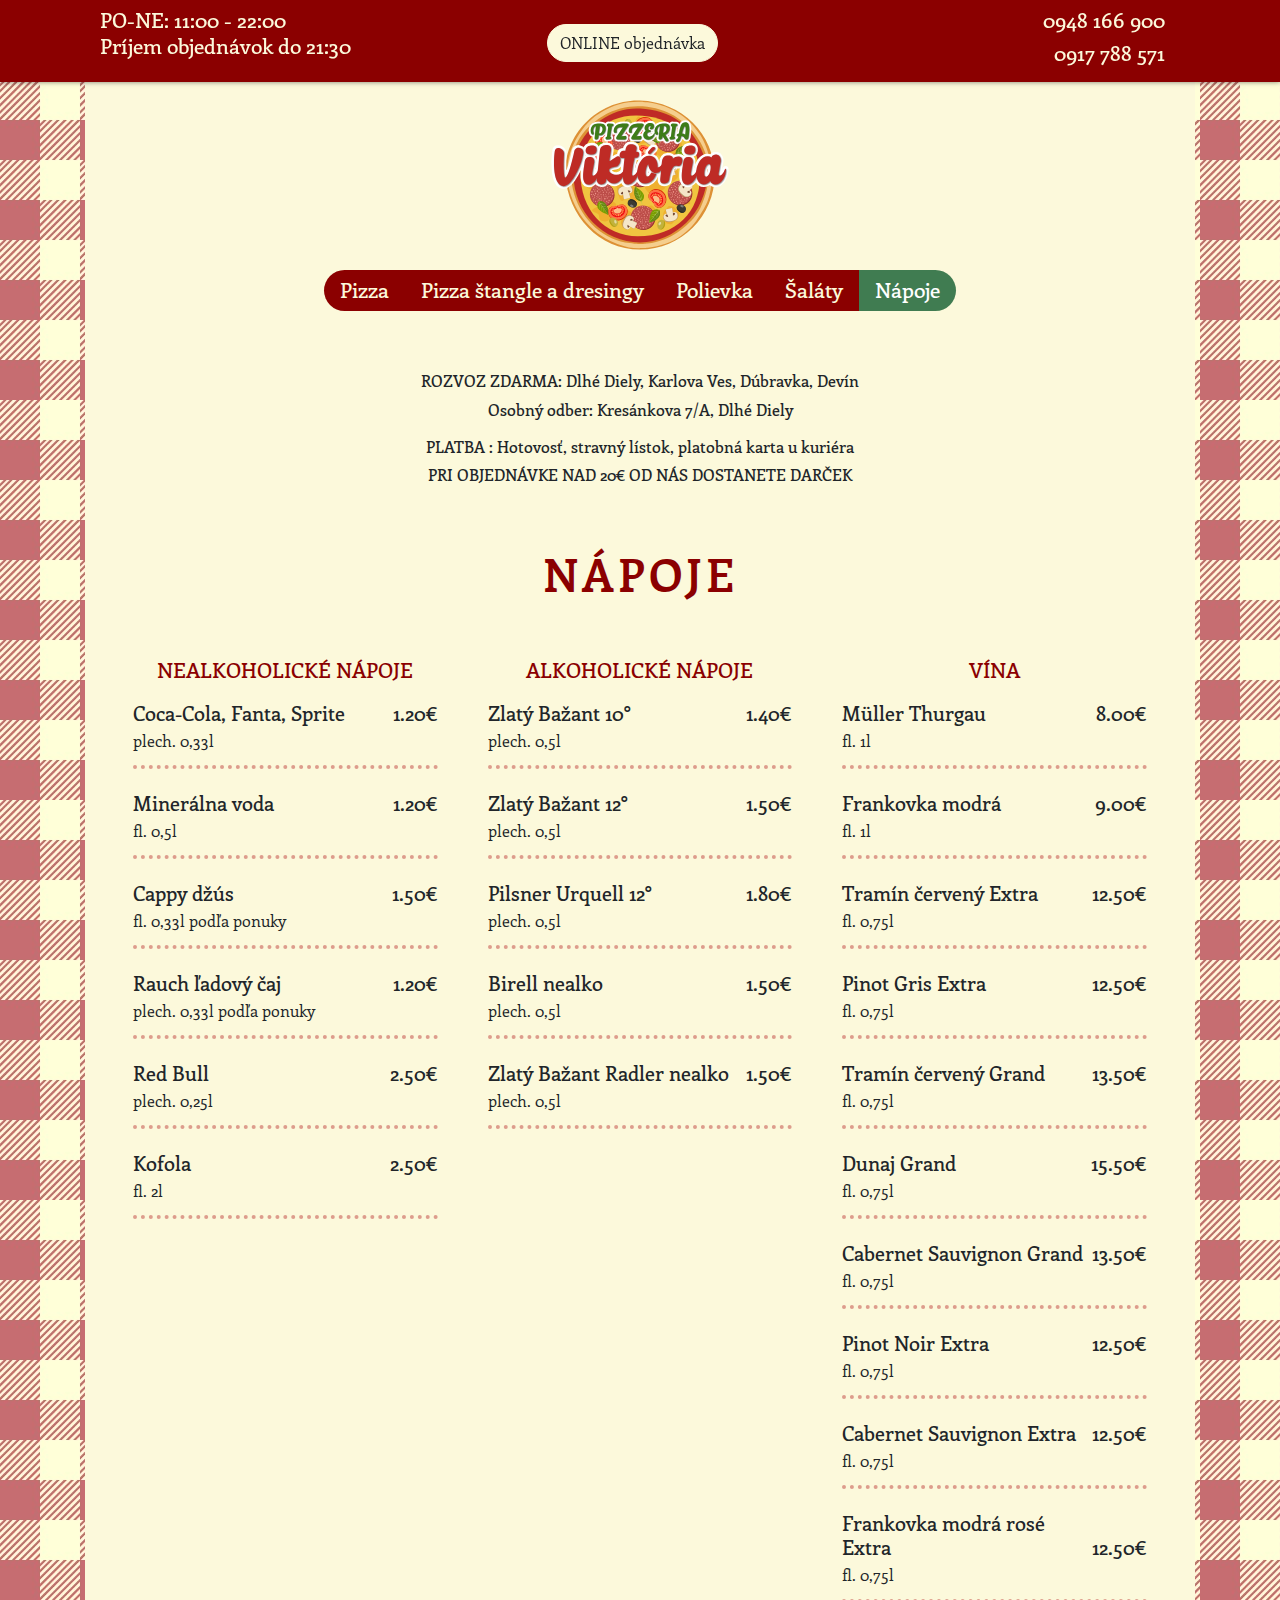
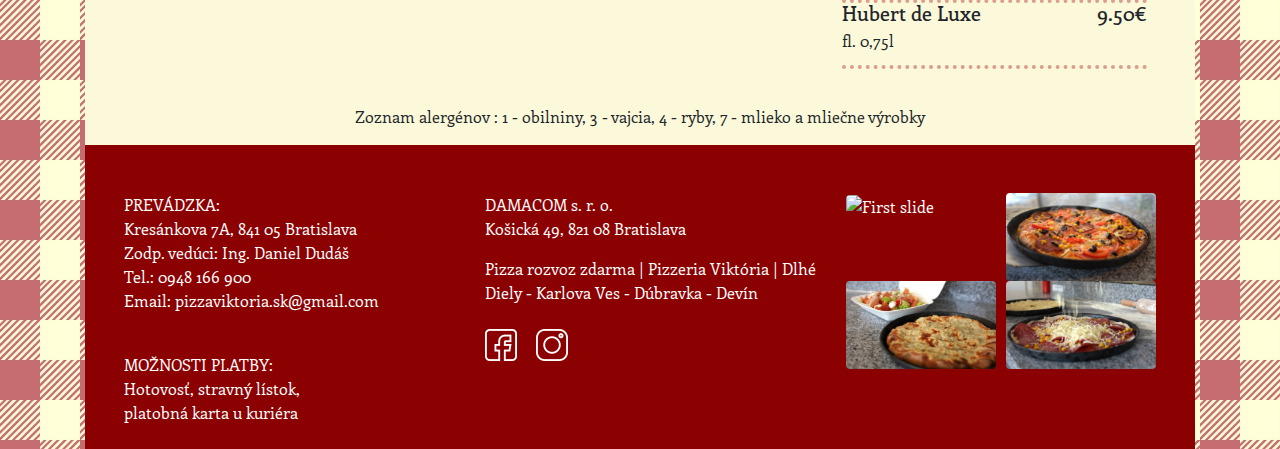
==== commit 1476f485: "Doplnenie link na online objednavku" ====
--- a/napoje.html
+++ b/napoje.html
@@ -51,16 +51,19 @@
                 </div>
                 <div class="pr-0 col-7 col-md-8 col-lg-12">
                     <div class="row">
-                        <div class="col-12 col-lg-6">
+                        <div class="col-12 col-lg-4">
                             <span class="navbar-txt h3 text-light">PO-NE: 11:00 - 22:00 <br>Príjem objednávok do
                                 21:30</span>
                         </div>
-                        <div class="col-12 col-lg-6">
+                        <div class="col-lg-4 align-middle text-center mt-3 d-none d-lg-block">
+                            <a class="heartbeat btn btn-light rounded-pill" role="button" href="https://objednavky.pizzaviktoria.sk" >ONLINE objednávka</a>
+                        </div>
+                        <div class="col-12 col-lg-4">
                             <div class="row no-gutters">
-                                <a href="tel:421948166900" class="navbar-txt text-light h3 ml-lg-auto">0948 166 900</a>
+                                <a href="tel:+421948166900" class="navbar-txt text-light h3 ml-lg-auto">0948 166 900</a>
                                 <div class="w-100 d-none d-lg-block"></div>
                                 <span class="d-lg-none text-light">&nbsp;-&nbsp;</span>
-                                <a href="tel:421917788571" class="navbar-txt text-light h3 ml-lg-auto">0917 788 571</a>
+                                <a href="tel:+421917788571" class="navbar-txt text-light h3 ml-lg-auto">0917 788 571</a>
                             </div>
                         </div>
                     </div>
@@ -162,6 +165,12 @@
             <p class="text-center">Zoznam alergénov : 1 - obilniny, 3 - vajcia, 4 - ryby, 7 - mlieko a mliečne výrobky
             </p>
         </article>
+        <!--paticka linka na objednavky visible on mobile-->
+        <div class="row fixed-bottom bg-danger pb-4 d-block d-lg-none">
+            <div class="col text-center mt-3">
+                <a class="heartbeat btn btn-light rounded-pill" role="button" href="https://objednavky.pizzaviktoria.sk" >ONLINE objednávka</a>
+            </div>
+        </div>
         <footer>
             <div class="row bg-dark text-white p-4">
                 <div class="col-sm-12 col-md-6 col-lg pt-4">
